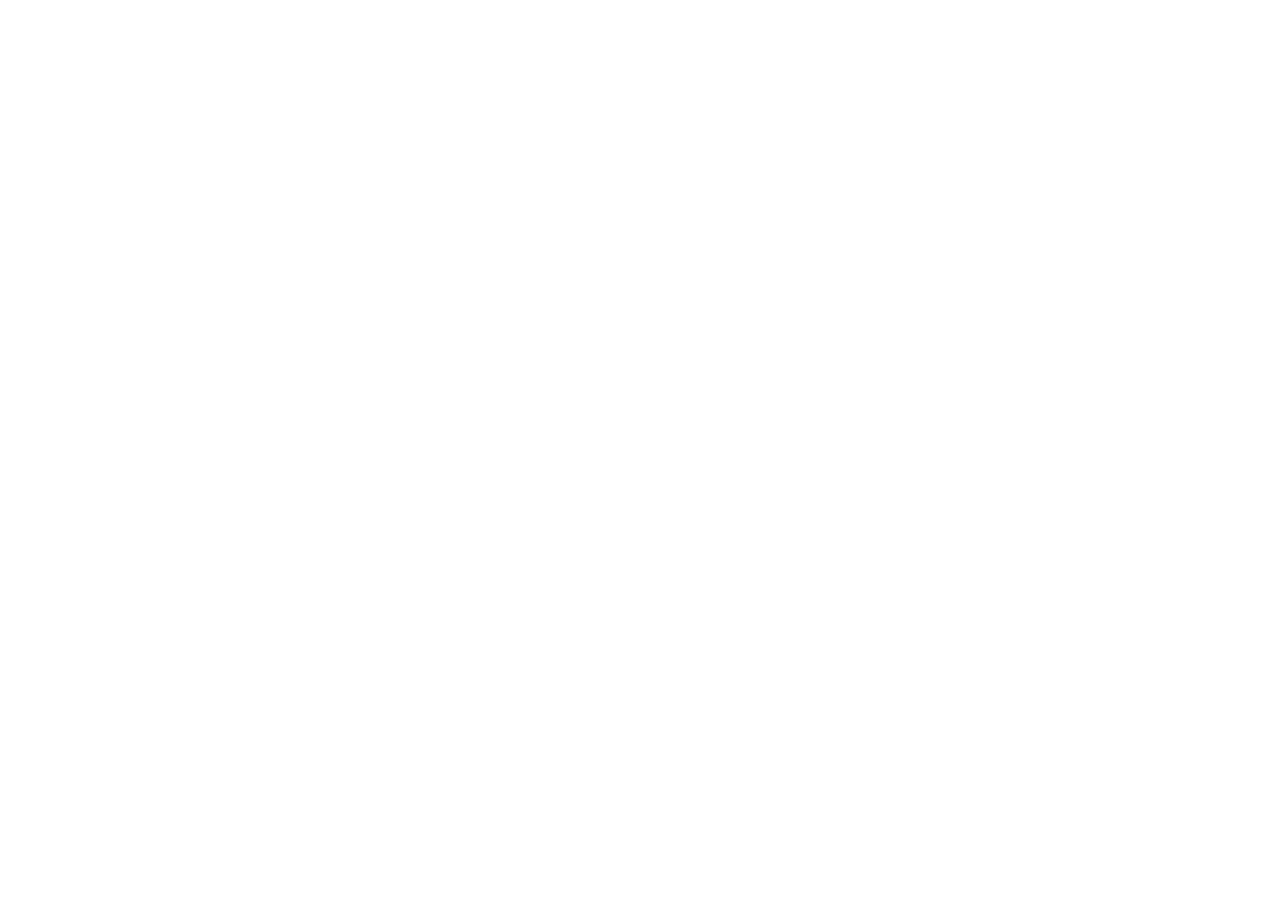
==== project01/index.html @ e1d1684f "first project" ====
<!DOCTYPE html>
<html lang="en">
<head>
    <title>HTML Form validation</title>
    <link rel="stylesheet" href="./style.css">
</head>
<body>
    

















    







    <script src="./script.js"></script>
</body>
</html>
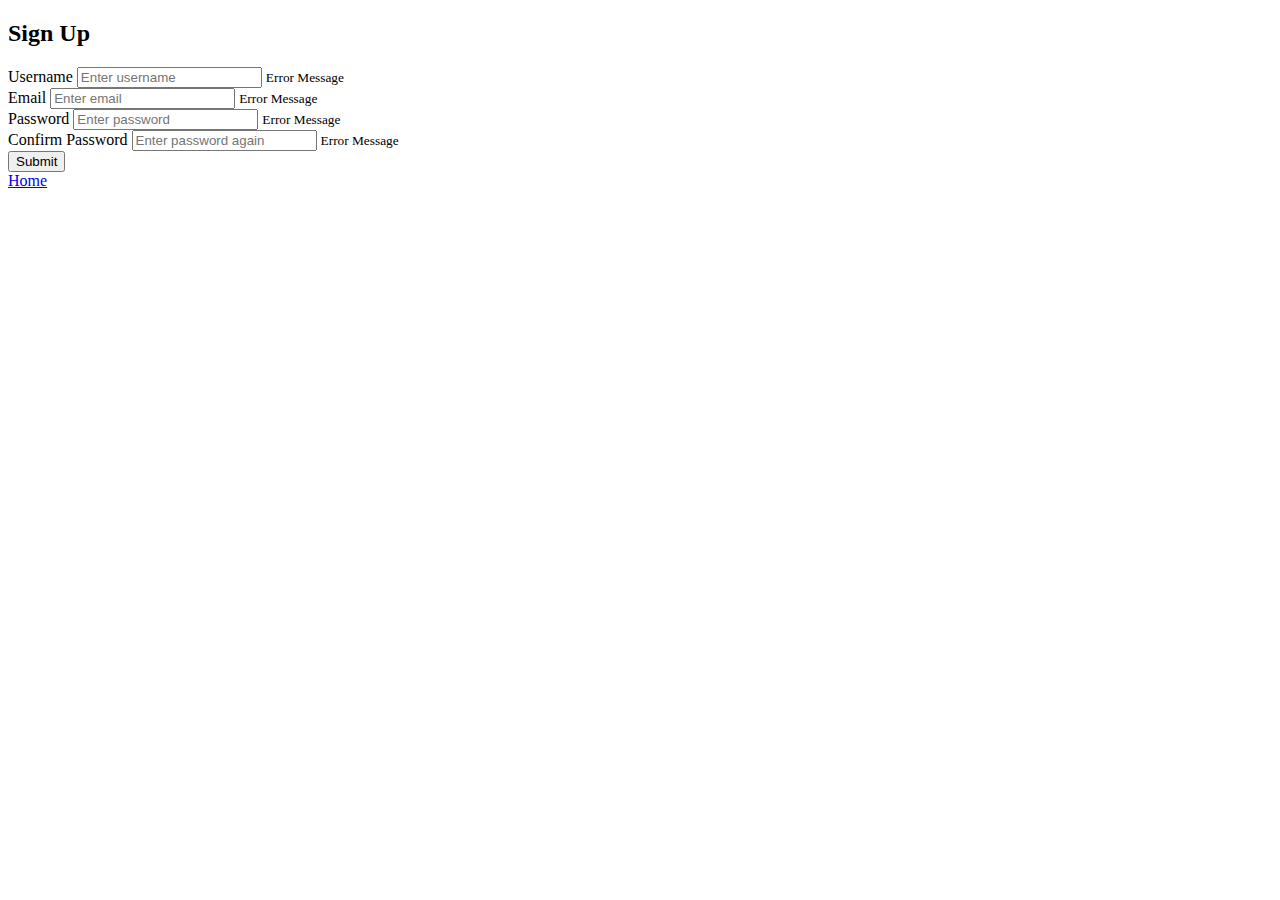
==== commit 486f53e3: "HTML for project 1" ====
--- a/project01/index.html
+++ b/project01/index.html
@@ -5,30 +5,33 @@
     <link rel="stylesheet" href="./style.css">
 </head>
 <body>
-    
-
-
-
-
-
-
-
-
-
-
-
-
-
-
-
-
-
-    
-
-
-
-
-
+    <div class="container">
+        <form id="form" class="form">
+            <h2>Sign Up</h2>
+            <div class="form-control">
+                <label for="username">Username</label>
+                <input id="username" type="text" placeholder="Enter username">
+                <small>Error Message</small>
+            </div>
+            <div class="form-control">
+                <label for="email">Email</label>
+                <input id="email" type="text" placeholder="Enter email">
+                <small>Error Message</small>
+            </div>
+            <div class="form-control">
+                <label for="password">Password</label>
+                <input id="password" type="text" placeholder="Enter password">
+                <small>Error Message</small>
+            </div>
+            <div class="form-control">
+                <label for="password2">Confirm Password</label>
+                <input id="password2" type="text" placeholder="Enter password again">
+                <small>Error Message</small>
+            </div>
+            <button>Submit</button>
+        </form>
+        <a href="../index.html">Home</a>
+    </div>
 
 
     <script src="./script.js"></script>
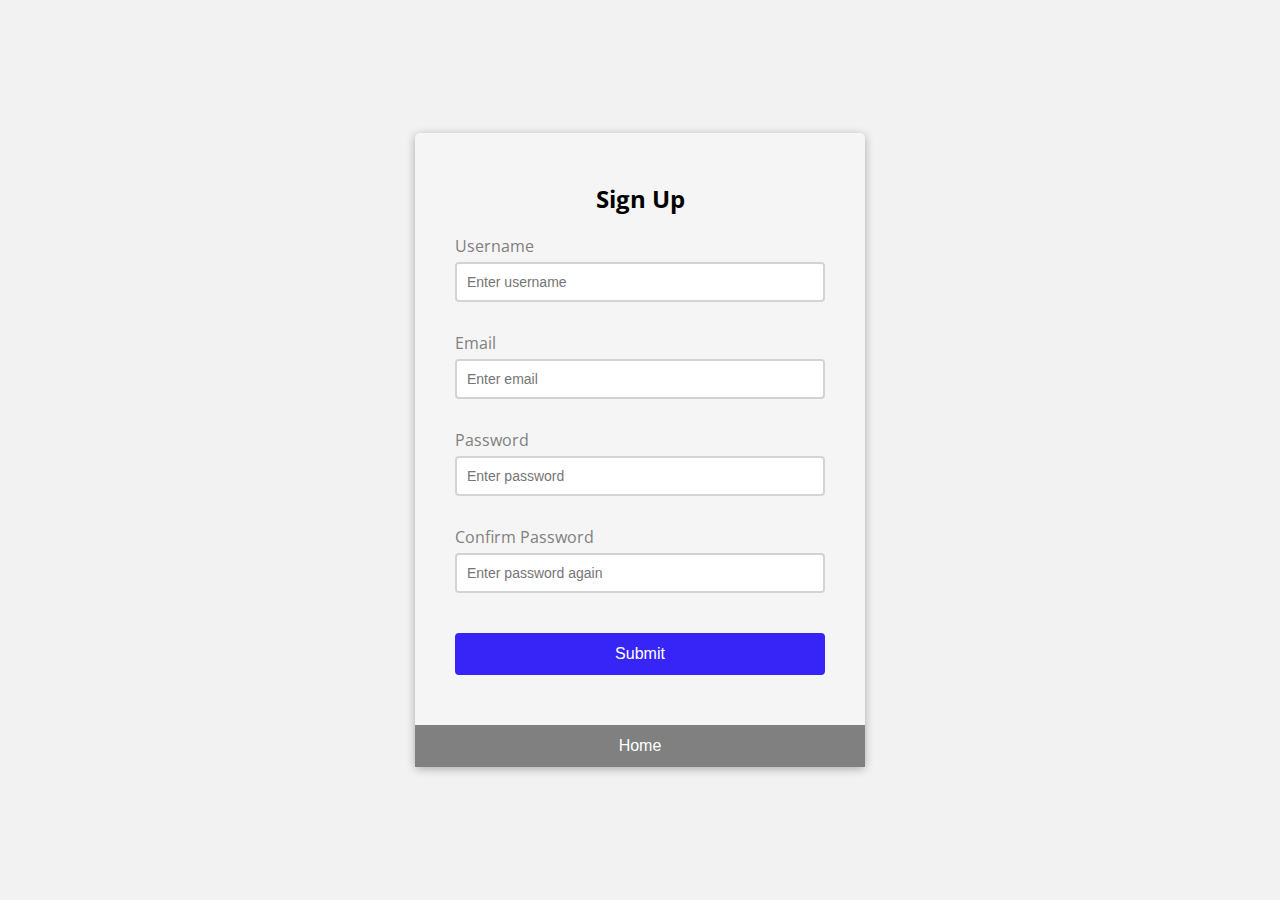
==== commit e8c1bec9: "project01 CSS completed" ====
--- a/project01/index.html
+++ b/project01/index.html
@@ -29,9 +29,13 @@
                 <small>Error Message</small>
             </div>
             <button>Submit</button>
+            
         </form>
-        <a href="../index.html">Home</a>
+        <a href="../index.html">
+            <button class="home">Home</button>
+        </a>
     </div>
+    
 
 
     <script src="./script.js"></script>
--- a/project01/style.css
+++ b/project01/style.css
@@ -0,0 +1,115 @@
+@import url('https://fonts.googleapis.com/css2?family=Open+Sans&display=swap');
+
+:root {
+    --success-color: limegreen;
+    --error-color: orangered;
+}
+
+
+*{
+    box-sizing: border-box;   
+}
+
+body{
+    background-color: hsla(0, 0%, 50%, 0.1);
+    font-family: 'Open Sans', sans-serif;
+    display: flex;
+    align-items: center;
+    justify-content: center;
+    min-height: 100vh;
+    margin: 0;
+}
+
+.container{
+    background-color: whitesmoke;
+    border-radius: 5px;
+    box-shadow: 0 2px 10px rgba(0, 0, 0, 0.3);
+    width: 450px;
+
+}
+
+h2{
+    text-align: center;
+    margin-bottom: 20px;
+
+}
+
+.form{
+    padding: 30px 40px;
+}
+
+.form-control{
+    margin-bottom: 10px;
+    padding-bottom: 20px;
+    position: relative;
+}
+
+.form-control label{
+    color: gray;
+    display: block;
+    margin-bottom: 5px;
+
+}
+
+.form-control input{
+    border: 2px solid lightgray;
+    border-radius: 4px;
+    display: block;
+    width: 100%;
+    padding: 10px;
+    font-size: 14px;
+}
+
+.form-control input:focus {
+    outline: 0;
+    border-color: gray;
+}
+
+.form-control.success input {
+    border-color: var(--success-color);
+}
+
+.form-control.error input {
+    border-color: var(--error-color);
+}
+
+.form-control small {
+    color: var(--error-color);
+    position: absolute;
+    bottom: 0;
+    left: 0;
+    visibility: hidden;
+}
+
+.form-control.error small {
+    visibility: visible;
+}
+
+.form button {
+    cursor: pointer;
+    background-color: #3725f8;
+    border: 2px solid #3725f8;
+    border-radius: 4px;
+    color: white;
+    display: block;
+    font-size: 16px;
+    padding: 10px;
+    margin-top: 20px;
+    width: 100%;
+}
+
+button.home {
+    cursor: pointer;
+    background-color: gray;
+    border: 2px solid gray;
+    color: white;
+    display: block;
+    font-size: 16px;
+    padding: 10px;
+    margin-top: 20px;
+    width: 100%;
+}
+
+a {
+    text-decoration: none;
+}